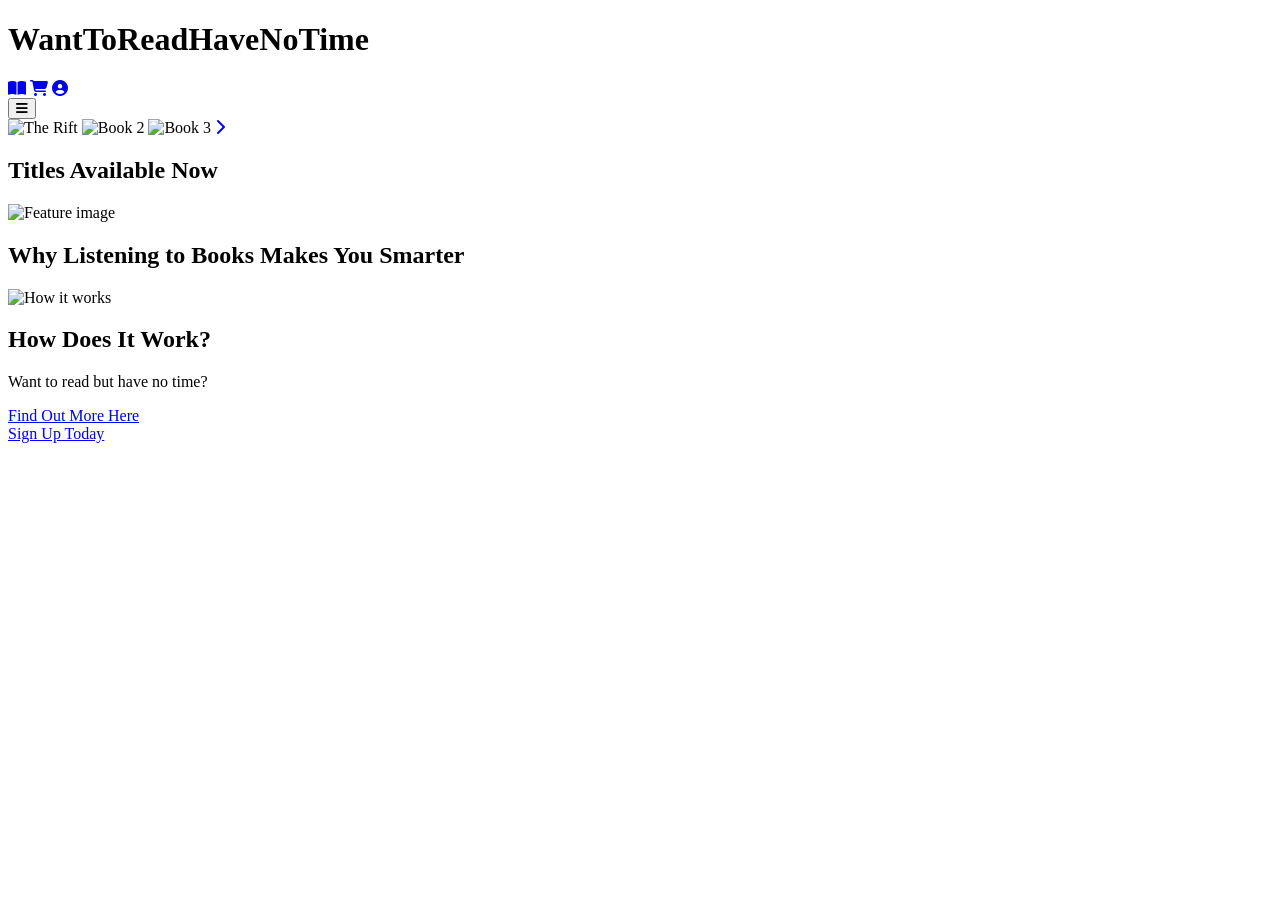
==== index.html @ ae8dbea2 "Add files via upload" ====
<!DOCTYPE html>
<html lang="en">
<head>
  <meta charset="UTF-8" />
  <title>WantToReadHaveNoTime</title>
  <link href="https://fonts.googleapis.com/css2?family=Poppins:wght@400;600&display=swap" rel="stylesheet" />
  <link rel="stylesheet" href="https://cdnjs.cloudflare.com/ajax/libs/font-awesome/6.5.0/css/all.min.css" />
  <link rel="stylesheet" href="styles.css" />
</head>
<body>

  <!-- Header -->
  <header>
    <h1>WantToReadHaveNoTime</h1>
    <nav>
      <a href="#"><i class="fa-solid fa-book-open"></i></a>
      <a href="#"><i class="fa-solid fa-cart-shopping"></i></a>
      <a href="#"><i class="fa-solid fa-circle-user"></i></a>
    </nav>
  </header>

  <!-- Hamburger Menu -->
  <button><i class="fa-solid fa-bars"></i></button>

  <!-- Titles Carousel -->
  <section>
    <div>
      <img src="Book1_pic.webp" alt="The Rift" />
      <img src="Book2.2_pic.webp" alt="Book 2" />
      <img src="Book3.2_pic.avif" alt="Book 3" />
      <a href="#"><i class="fa-solid fa-chevron-right"></i></a>
    </div>
    <h2>Titles Available Now</h2>
  </section>

  <!-- Feature Article -->
  <section>
    <img src="feature.jpg" alt="Feature image" />
    <h2>Why Listening to Books Makes You Smarter</h2>
  </section>

  <!-- How It Works -->
  <section>
    <img src="how.jpg" alt="How it works" />
    <h2>How Does It Work?</h2>
    <p>Want to read but have no time?</p>
    <a href="#">Find Out More Here</a>
  </section>

  <!-- Sign Up -->
  <a href="signup.html" class="signup">Sign Up Today</a>

</body>
</html>
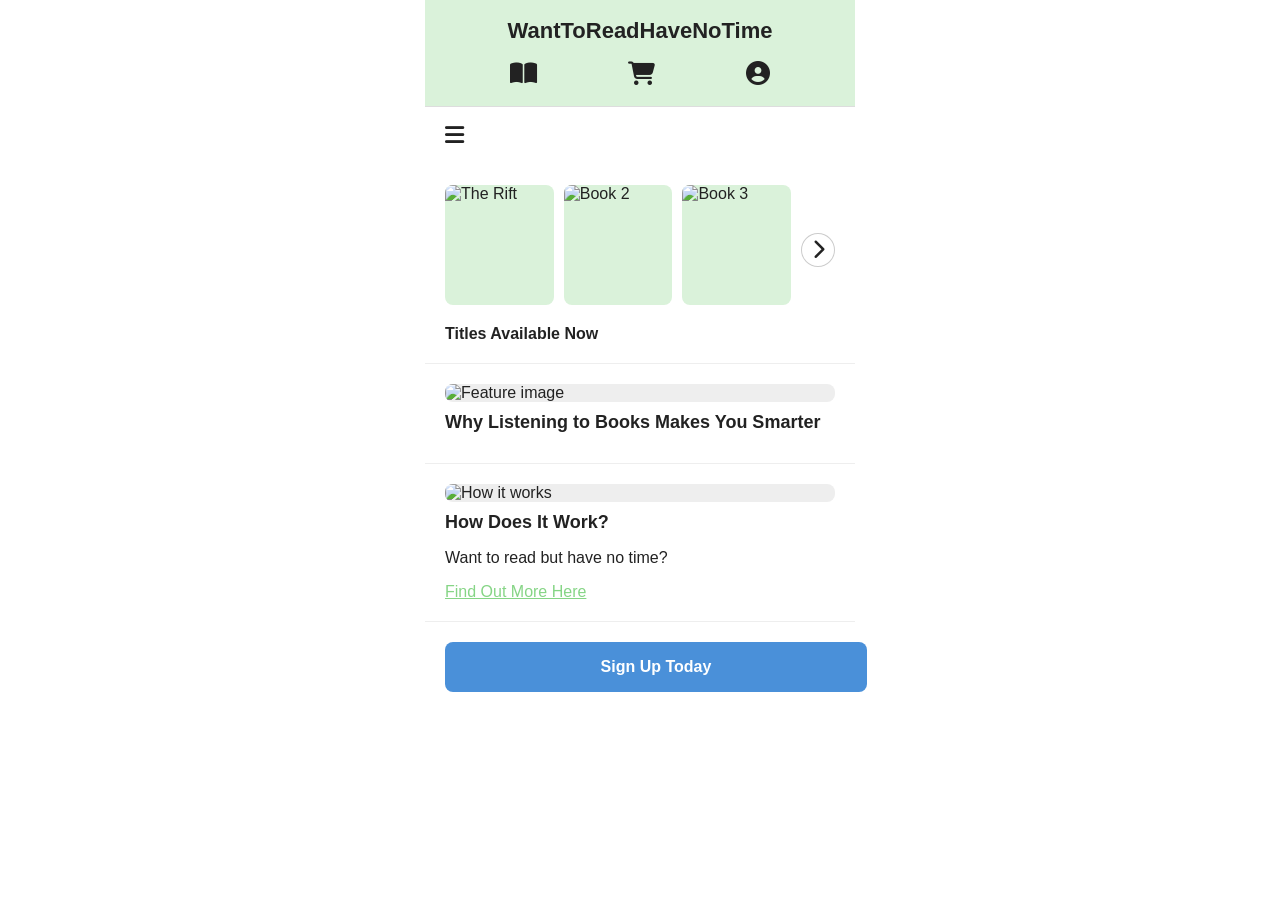
==== commit 21b4a35a: "Rename stylesheet link from styles.css to style.css" ====
--- a/index.html
+++ b/index.html
@@ -5,7 +5,7 @@
   <title>WantToReadHaveNoTime</title>
   <link href="https://fonts.googleapis.com/css2?family=Poppins:wght@400;600&display=swap" rel="stylesheet" />
   <link rel="stylesheet" href="https://cdnjs.cloudflare.com/ajax/libs/font-awesome/6.5.0/css/all.min.css" />
-  <link rel="stylesheet" href="styles.css" />
+  <link rel="stylesheet" href="style.css" />
 </head>
 <body>
 
@@ -51,4 +51,4 @@
   <a href="signup.html" class="signup">Sign Up Today</a>
 
 </body>
-</html>+</html>
--- a/style.css
+++ b/style.css
@@ -0,0 +1,169 @@
+
+
+/* General */
+body {
+  font-family: "Poppins", sans-serif;
+  background-color: white;
+  color: #222;
+  max-width: 430px;
+  margin: 0 auto;
+  padding: 0;
+}
+
+/* Header */
+header {
+  background-color: #DAF2DA
+;
+  padding: 18px 20px;
+  border-bottom: 1px solid #ddd;
+  text-align: center;
+}
+
+header h1 {
+  font-size: 22px;
+  margin: 0 0 16px 0;
+}
+
+nav {
+  display: flex;
+  justify-content: space-around;
+  padding: 0 20px;
+}
+
+nav a {
+  text-decoration: none;
+  color: #222;
+  font-size: 24px;
+}
+
+/* Hamburger Menu */
+button {
+  background: none;
+  border: none;
+  font-size: 22px;
+  padding: 16px 20px;
+  cursor: pointer;
+  display: block;
+  color: #222;
+  text-align: left;
+}
+
+/* Sections */
+section {
+  padding: 20px;
+  border-bottom: 1px solid #eee;
+}
+
+/* Carousel */
+section:first-of-type {
+  display: flex;
+  flex-direction: column;
+  padding: 20px;
+}
+
+section:first-of-type div {
+  display: flex;
+  align-items: center;
+  gap: 10px;
+  overflow-x: auto;
+}
+
+section:first-of-type img {
+  width: 28%;
+  height: 120px;
+  object-fit: cover;
+  border-radius: 8px;
+  background-color: #DAF2DA
+
+;
+}
+
+section:first-of-type a {
+  font-size: 20px;
+  color: #222;
+  text-decoration: none;
+  border: 1px solid #ccc;
+  border-radius: 50%;
+  width: 32px;
+  height: 32px;
+  display: flex;
+  align-items: center;
+  justify-content: center;
+}
+
+section:first-of-type h2 {
+  font-size: 16px;
+  margin: 10px 0 0 0;
+}
+
+/* Images */
+img {
+  width: 100%;
+  height: auto;
+  border-radius: 8px;
+  background-color: #eee;
+  display: block;
+  margin-bottom: 10px;
+}
+
+/* Headings */
+h2 {
+  font-size: 18px;
+  margin: 10px 0;
+}
+
+/* Links */
+a {
+  color: #86D586
+
+;
+  font-size: 18
+    px;
+}
+
+/* Sign Up */
+a.signup {
+  display: block;
+  width: calc(100% - 40px);
+  margin: 20px;
+  padding: 16px;
+  background-color: #4a90d9;
+  color: white;
+  font-size: 16px;
+  font-weight: bold;
+  border-radius: 8px;
+  text-align: center;
+  text-decoration: none;
+}
+/* Back Button */
+a.back {
+  display: inline-block;
+  padding: 12px 20px;
+  color: #222;
+  text-decoration: none;
+  font-size: 14px;
+}
+
+/* Form */
+label {
+  display: block;
+  font-size: 14px;
+  font-weight: 600;
+  margin: 14px 0 6px 0;
+}
+
+input {
+  display: block;
+  width: 100%;
+  padding: 12px;
+  font-size: 14px;
+  font-family: "Poppins", sans-serif;
+  border: 1px solid #ddd;
+  border-radius: 8px;
+  box-sizing: border-box;
+}
+
+input:focus {
+  outline: none;
+  border-color: #4a90d9;
+}
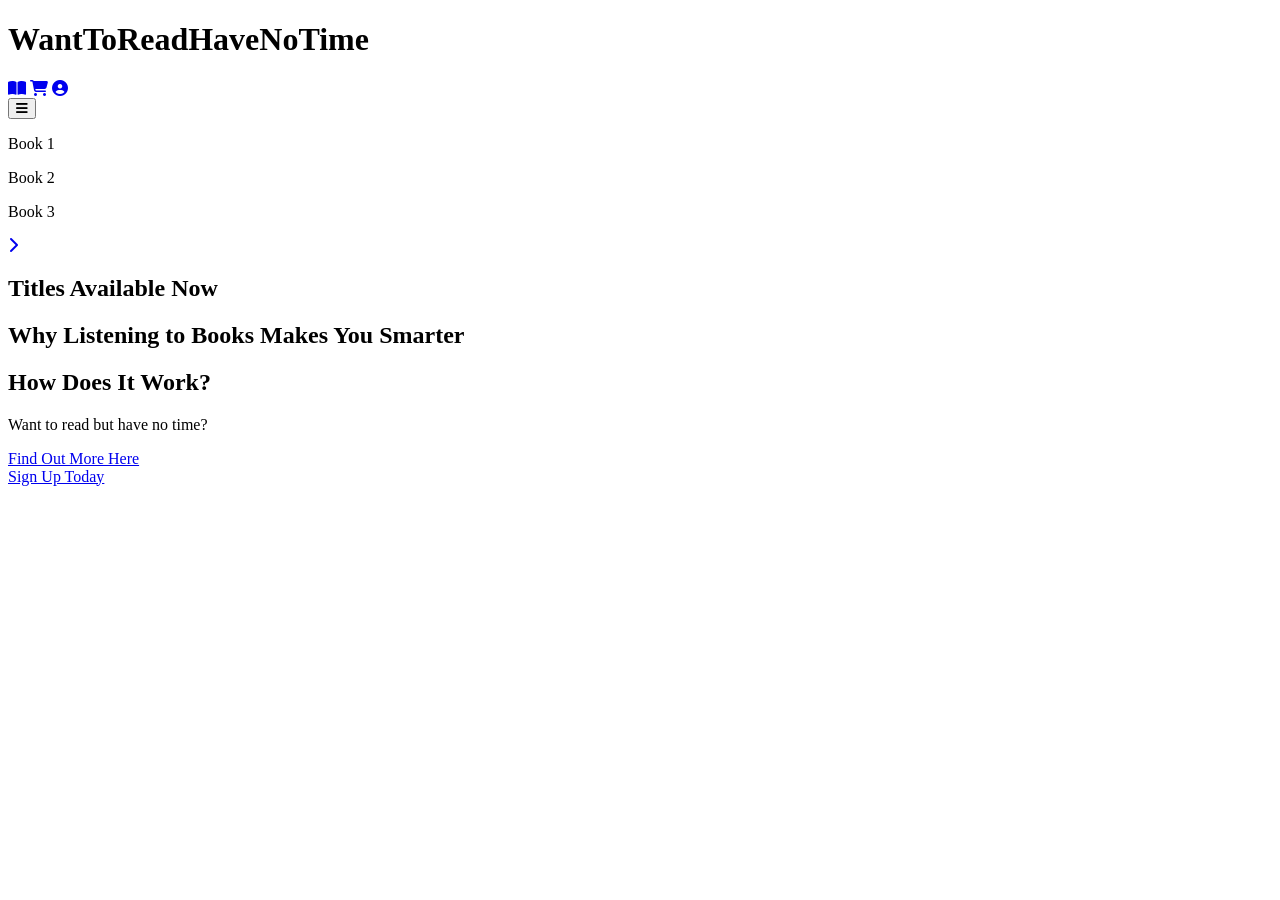
==== commit 21bf4e92: "Add files via upload" ====
--- a/index.html
+++ b/index.html
@@ -5,7 +5,7 @@
   <title>WantToReadHaveNoTime</title>
   <link href="https://fonts.googleapis.com/css2?family=Poppins:wght@400;600&display=swap" rel="stylesheet" />
   <link rel="stylesheet" href="https://cdnjs.cloudflare.com/ajax/libs/font-awesome/6.5.0/css/all.min.css" />
-  <link rel="stylesheet" href="style.css" />
+  <link rel="stylesheet" href="styles.css" />
 </head>
 <body>
 
@@ -23,11 +23,12 @@
   <button><i class="fa-solid fa-bars"></i></button>
 
   <!-- Titles Carousel -->
+   <!-- Titles Carousel -->
   <section>
     <div>
-      <img src="Book1_pic.webp" alt="The Rift" />
-      <img src="Book2.2_pic.webp" alt="Book 2" />
-      <img src="Book3.2_pic.avif" alt="Book 3" />
+      <p>Book 1</p>
+      <p>Book 2</p>
+      <p>Book 3</p>
       <a href="#"><i class="fa-solid fa-chevron-right"></i></a>
     </div>
     <h2>Titles Available Now</h2>
@@ -35,13 +36,11 @@
 
   <!-- Feature Article -->
   <section>
-    <img src="feature.jpg" alt="Feature image" />
     <h2>Why Listening to Books Makes You Smarter</h2>
   </section>
 
   <!-- How It Works -->
   <section>
-    <img src="how.jpg" alt="How it works" />
     <h2>How Does It Work?</h2>
     <p>Want to read but have no time?</p>
     <a href="#">Find Out More Here</a>
@@ -51,4 +50,4 @@
   <a href="signup.html" class="signup">Sign Up Today</a>
 
 </body>
-</html>
+</html>
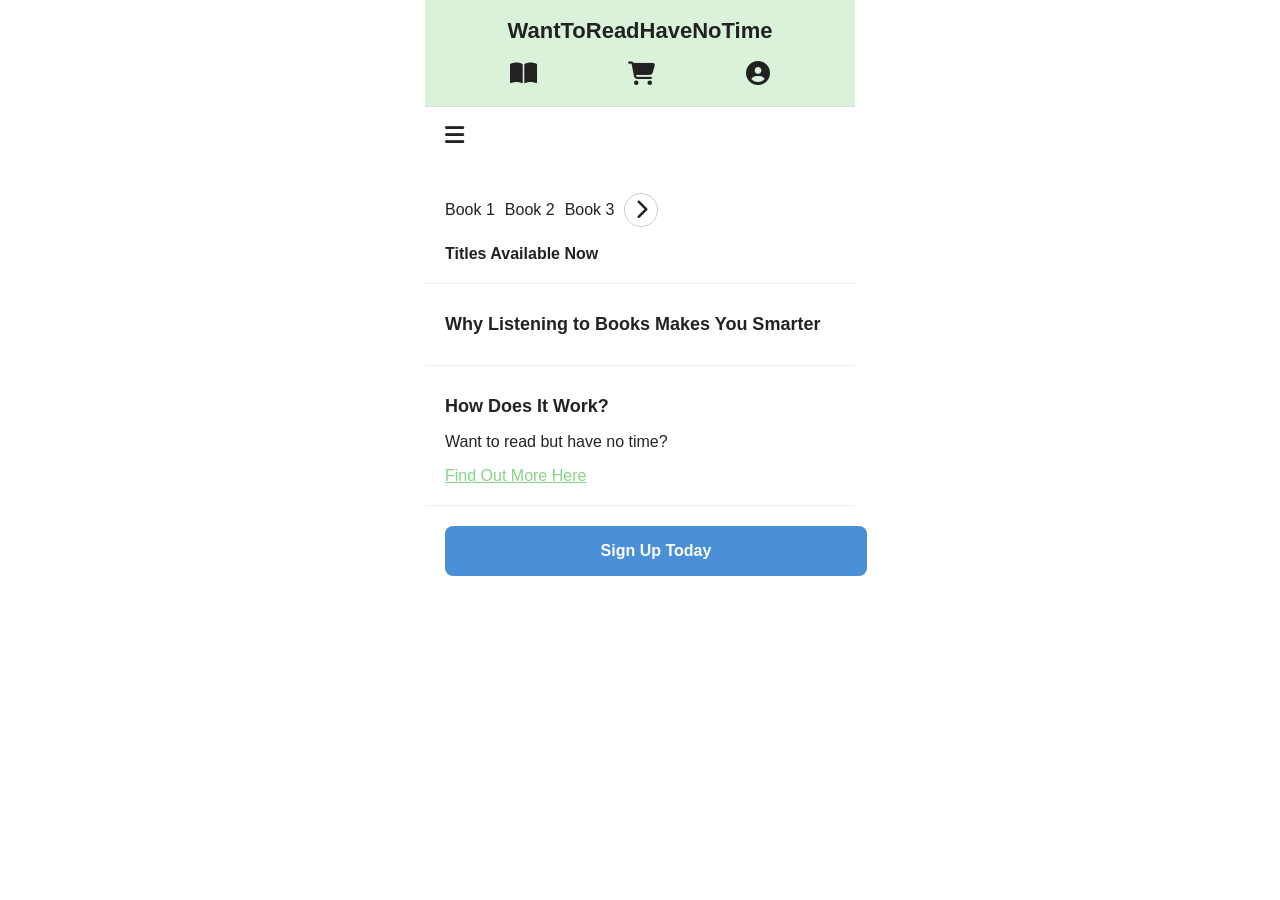
==== commit 78a11e62: "Rename stylesheet link from styles.css to style.css" ====
--- a/index.html
+++ b/index.html
@@ -5,7 +5,7 @@
   <title>WantToReadHaveNoTime</title>
   <link href="https://fonts.googleapis.com/css2?family=Poppins:wght@400;600&display=swap" rel="stylesheet" />
   <link rel="stylesheet" href="https://cdnjs.cloudflare.com/ajax/libs/font-awesome/6.5.0/css/all.min.css" />
-  <link rel="stylesheet" href="styles.css" />
+  <link rel="stylesheet" href="style.css" />
 </head>
 <body>
 
@@ -50,4 +50,4 @@
   <a href="signup.html" class="signup">Sign Up Today</a>
 
 </body>
-</html>+</html>
--- a/style.css
+++ b/style.css
@@ -0,0 +1,169 @@
+
+
+/* General */
+body {
+  font-family: "Poppins", sans-serif;
+  background-color: white;
+  color: #222;
+  max-width: 430px;
+  margin: 0 auto;
+  padding: 0;
+}
+
+/* Header */
+header {
+  background-color: #DAF2DA
+;
+  padding: 18px 20px;
+  border-bottom: 1px solid #ddd;
+  text-align: center;
+}
+
+header h1 {
+  font-size: 22px;
+  margin: 0 0 16px 0;
+}
+
+nav {
+  display: flex;
+  justify-content: space-around;
+  padding: 0 20px;
+}
+
+nav a {
+  text-decoration: none;
+  color: #222;
+  font-size: 24px;
+}
+
+/* Hamburger Menu */
+button {
+  background: none;
+  border: none;
+  font-size: 22px;
+  padding: 16px 20px;
+  cursor: pointer;
+  display: block;
+  color: #222;
+  text-align: left;
+}
+
+/* Sections */
+section {
+  padding: 20px;
+  border-bottom: 1px solid #eee;
+}
+
+/* Carousel */
+section:first-of-type {
+  display: flex;
+  flex-direction: column;
+  padding: 20px;
+}
+
+section:first-of-type div {
+  display: flex;
+  align-items: center;
+  gap: 10px;
+  overflow-x: auto;
+}
+
+section:first-of-type img {
+  width: 28%;
+  height: 120px;
+  object-fit: cover;
+  border-radius: 8px;
+  background-color: #DAF2DA
+
+;
+}
+
+section:first-of-type a {
+  font-size: 20px;
+  color: #222;
+  text-decoration: none;
+  border: 1px solid #ccc;
+  border-radius: 50%;
+  width: 32px;
+  height: 32px;
+  display: flex;
+  align-items: center;
+  justify-content: center;
+}
+
+section:first-of-type h2 {
+  font-size: 16px;
+  margin: 10px 0 0 0;
+}
+
+/* Images */
+img {
+  width: 100%;
+  height: auto;
+  border-radius: 8px;
+  background-color: #eee;
+  display: block;
+  margin-bottom: 10px;
+}
+
+/* Headings */
+h2 {
+  font-size: 18px;
+  margin: 10px 0;
+}
+
+/* Links */
+a {
+  color: #86D586
+
+;
+  font-size: 18
+    px;
+}
+
+/* Sign Up */
+a.signup {
+  display: block;
+  width: calc(100% - 40px);
+  margin: 20px;
+  padding: 16px;
+  background-color: #4a90d9;
+  color: white;
+  font-size: 16px;
+  font-weight: bold;
+  border-radius: 8px;
+  text-align: center;
+  text-decoration: none;
+}
+/* Back Button */
+a.back {
+  display: inline-block;
+  padding: 12px 20px;
+  color: #222;
+  text-decoration: none;
+  font-size: 14px;
+}
+
+/* Form */
+label {
+  display: block;
+  font-size: 14px;
+  font-weight: 600;
+  margin: 14px 0 6px 0;
+}
+
+input {
+  display: block;
+  width: 100%;
+  padding: 12px;
+  font-size: 14px;
+  font-family: "Poppins", sans-serif;
+  border: 1px solid #ddd;
+  border-radius: 8px;
+  box-sizing: border-box;
+}
+
+input:focus {
+  outline: none;
+  border-color: #4a90d9;
+}
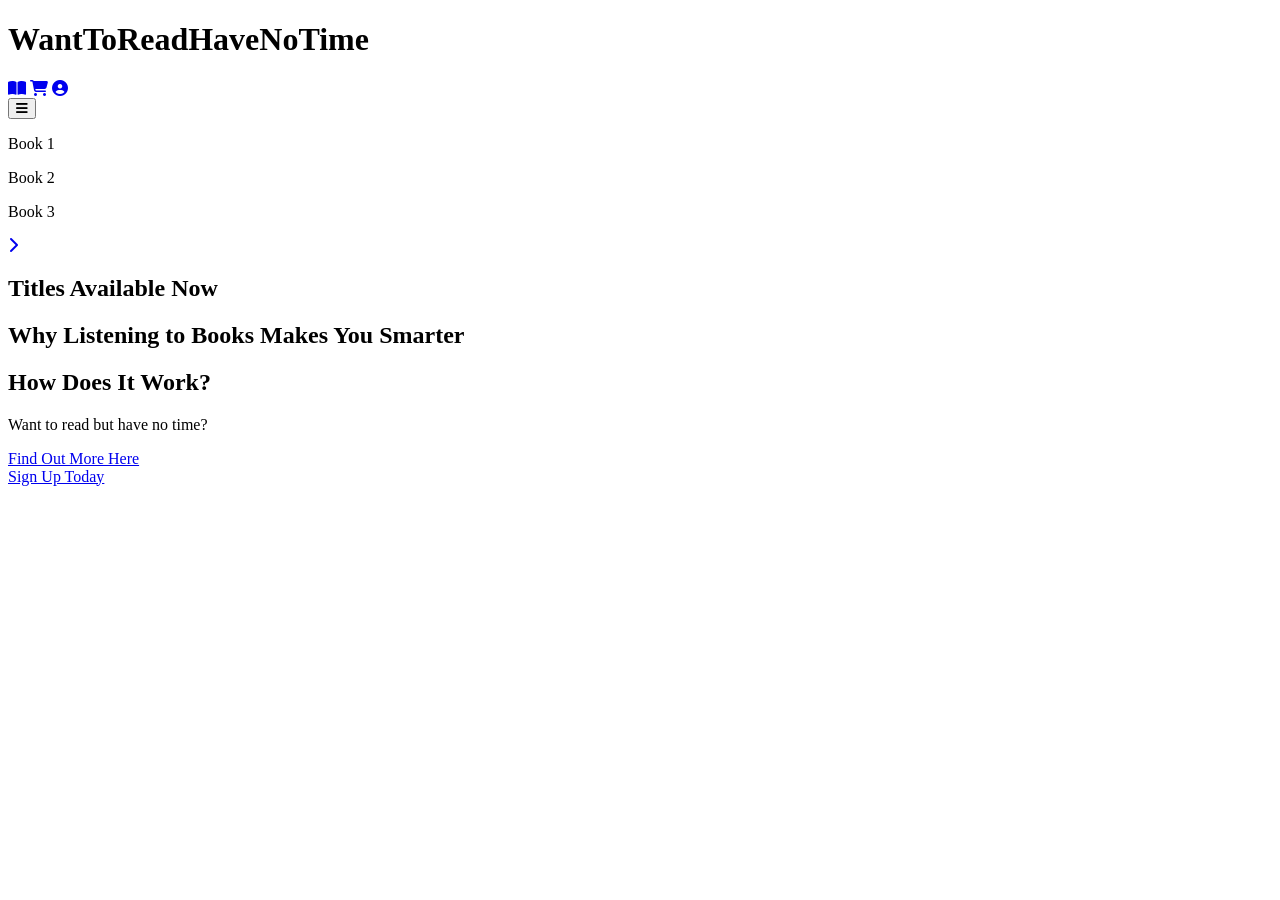
==== commit e7413e62: "Update index.html" ====
--- a/index.html
+++ b/index.html
@@ -5,7 +5,7 @@
   <title>WantToReadHaveNoTime</title>
   <link href="https://fonts.googleapis.com/css2?family=Poppins:wght@400;600&display=swap" rel="stylesheet" />
   <link rel="stylesheet" href="https://cdnjs.cloudflare.com/ajax/libs/font-awesome/6.5.0/css/all.min.css" />
-  <link rel="stylesheet" href="style.css" />
+  <link rel="stylesheet" href="styles.css" />
 </head>
 <body>
 
